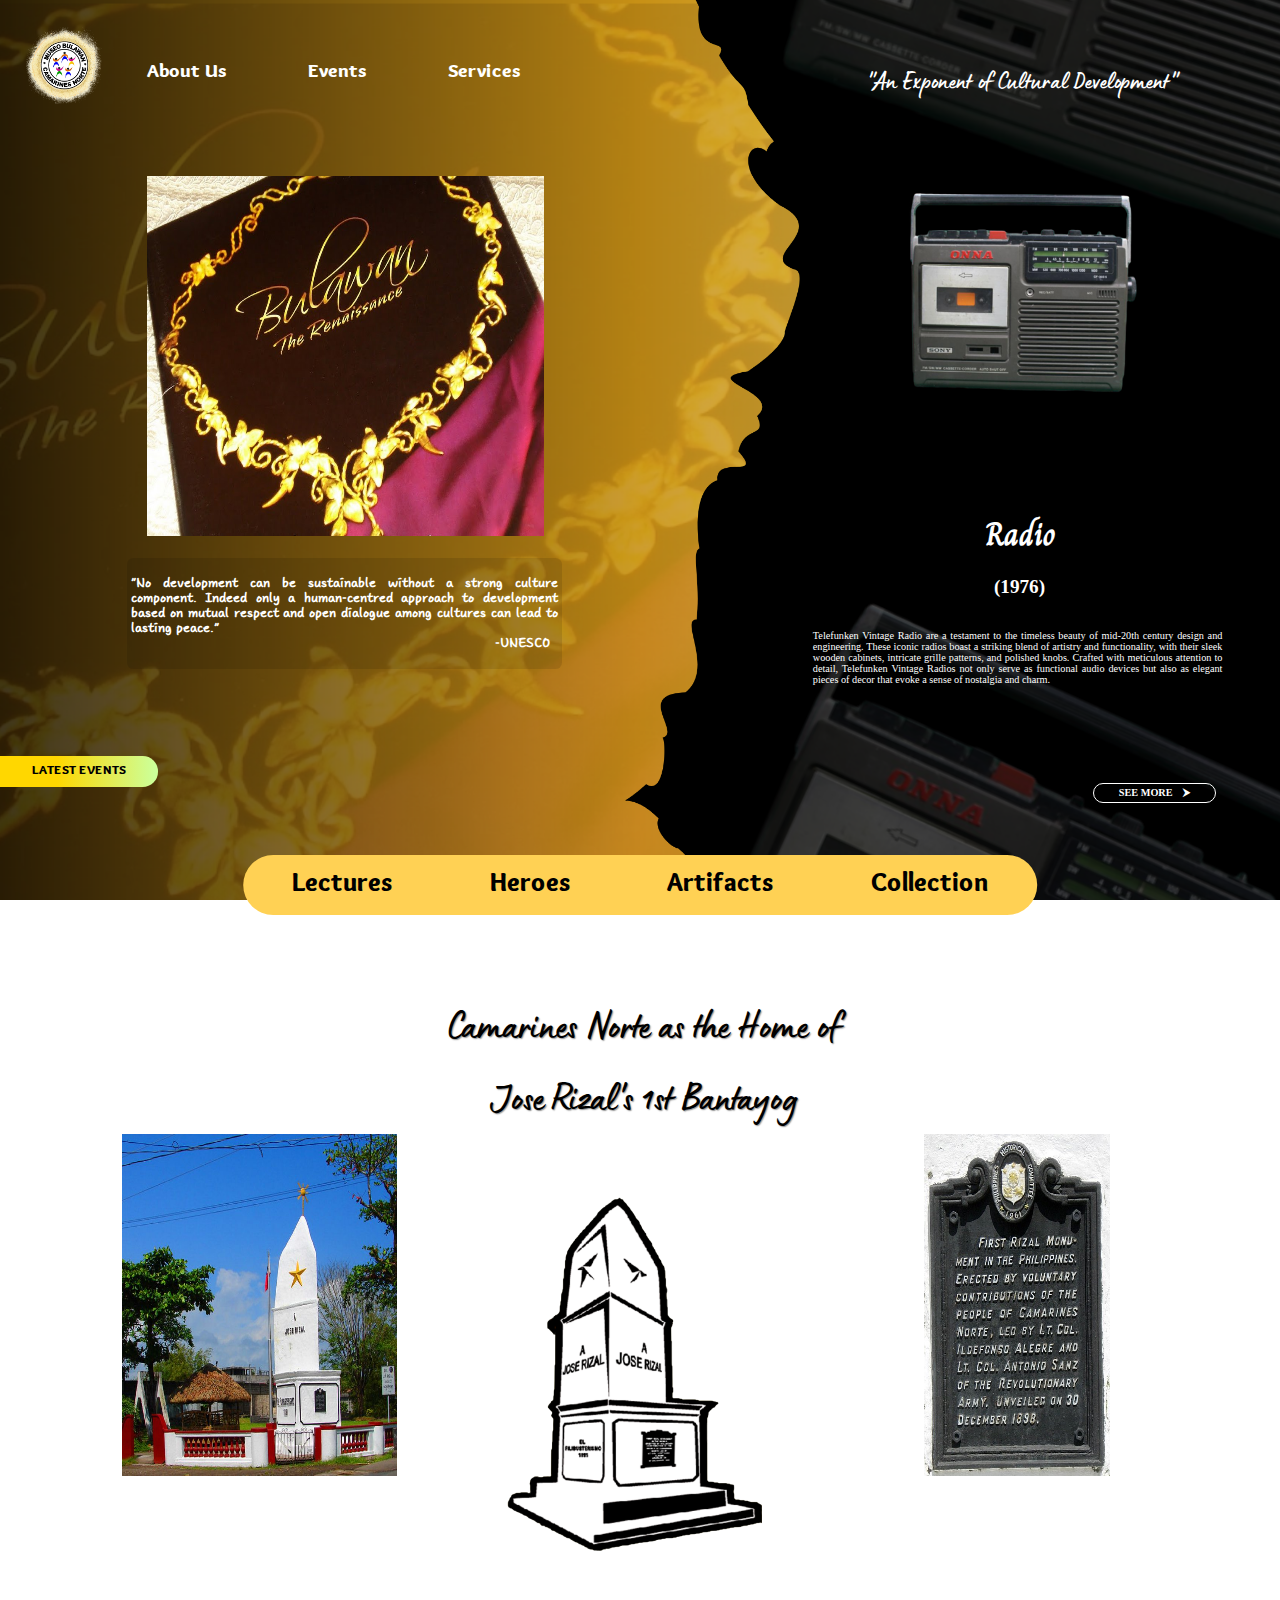
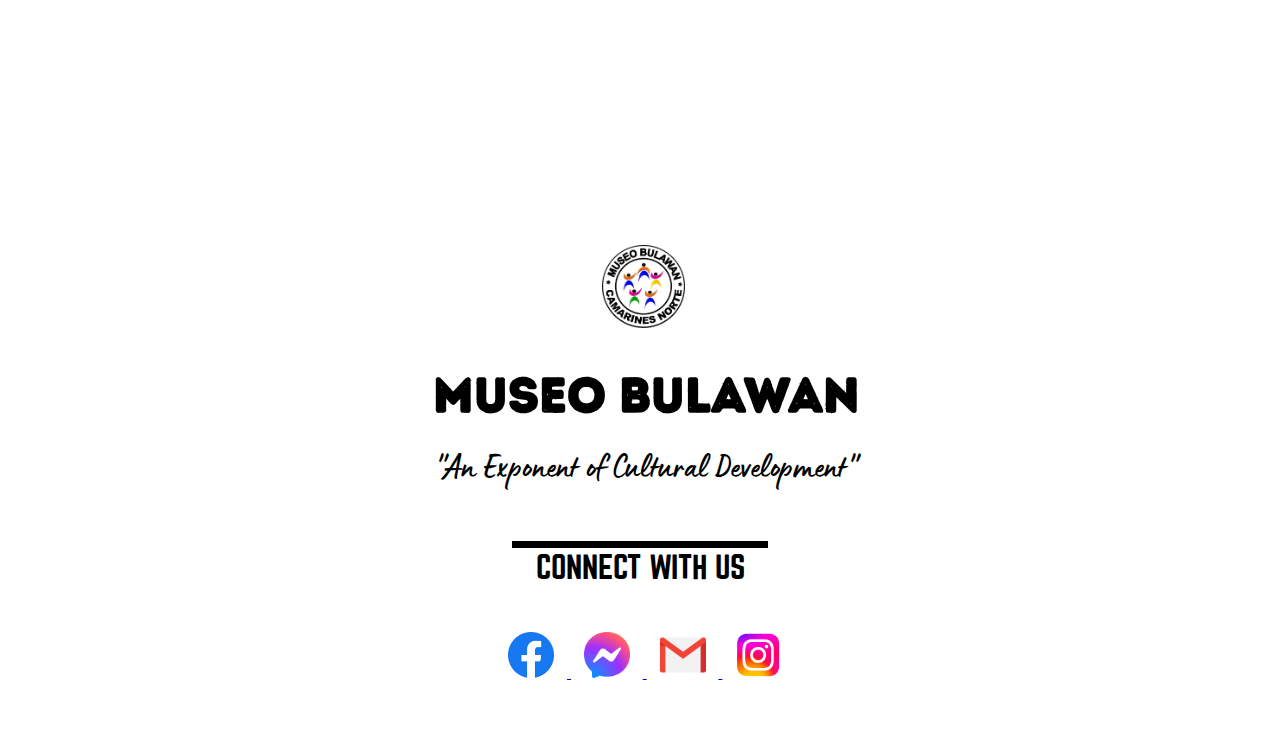
==== index.html @ 826f44f5 "fix purposes" ====
<!DOCTYPE html>
<html>
<head>
	<title>Museo Bulawan Official</title>
	<link rel="icon" href="Images/Logo 1.png">
    <link rel="stylesheet" type="text/css" href="Index.css">
	<meta name="viewport" content="width=device-width, initial-scale=1.0">
</head>
<body>

	<div class="section landing_sec" style="background-image: url('')">
		<img class="logo" src="Images/Logo 2.png" onclick="buttonClicked()" alt="Museo Bulawan Logo">
		
		<script>
			var clickCount = 0;
			function buttonClicked() {
				clickCount++;
				if (clickCount === 8) {
					window.location.href = "Signin.html";
				}
			}
		</script>
        
        <div class="nav1">
            <a class="nav1_btn" href="About.html">About Us</a>
            <a class="nav1_btn" href="Events.html">Events</a>
            <a class="nav1_btn" href="Services.html">Services</a>
        </div>

		<div class="slideshow">
			<img src="Images/Bulawan 1.jpg" class="active" />
			<img src="Images/Bulawan 2.png" />
		</div>
		
		<script>
			var slideIndex = 0;
			showSlides();
			function showSlides() {
				var slides = document.getElementsByClassName("slideshow")[0].getElementsByTagName("img");
				for (var i = 0; i < slides.length; i++) {
					slides[i].classList.remove("active");
				}
				slideIndex++;
				if (slideIndex > slides.length) {
					slideIndex = 1;
				}
				slides[slideIndex-1].classList.add("active");
				setTimeout(showSlides, 4000); 
			}
		</script>
		
		<div class="text-container">
			<p class="text"><b>"No development can be sustainable without a strong culture component. Indeed only a human-centred approach to development based on mutual respect and open dialogue among cultures can lead to lasting peace." <br>
				&nbsp;&nbsp;&nbsp;&nbsp;&nbsp;&nbsp;&nbsp;&nbsp;&nbsp;&nbsp;&nbsp;&nbsp;&nbsp;&nbsp;&nbsp;&nbsp;&nbsp;&nbsp;&nbsp;&nbsp;&nbsp;&nbsp;&nbsp;&nbsp;&nbsp;&nbsp;&nbsp;&nbsp;&nbsp;&nbsp;&nbsp;&nbsp;&nbsp;&nbsp;&nbsp;&nbsp;
				&nbsp;&nbsp;&nbsp;&nbsp;&nbsp;&nbsp;&nbsp;&nbsp;&nbsp;&nbsp;&nbsp;&nbsp;&nbsp;&nbsp;&nbsp;&nbsp;&nbsp;&nbsp;&nbsp;&nbsp;&nbsp;&nbsp;&nbsp;&nbsp;&nbsp;&nbsp;&nbsp;&nbsp;&nbsp;&nbsp;&nbsp;&nbsp;&nbsp;&nbsp;&nbsp;&nbsp;
				&nbsp;&nbsp;&nbsp;&nbsp;&nbsp;&nbsp;&nbsp;&nbsp;&nbsp;&nbsp;&nbsp;&nbsp;&nbsp;&nbsp;&nbsp;&nbsp;&nbsp;-UNESCO</b></p>
		</div>

		<a href = "Events.html"><button class = "event_btn">LATEST EVENTS</button></a>

		<div class="nav2">
			<a href = "LAHC.html#lectures_sec"><button class = "nav2_btn">Lectures</button></a>
			<a href = "LAHC.html#heroes1_sec"><button class = "nav2_btn">Heroes</button></a>
			<a href = "LAHC.html#artifacts1_sec"><button class = "nav2_btn">Artifacts</button></a>
			<a href = "LAHC.html#collections1_sec"><button class = "nav2_btn">Collection</button></a>
		</div>


		<div class="tagline">"An Exponent of Cultural Development"</div>

		<div class="image-container">
			<img class="artifacts" id="random-image" src="" alt="">
			<div class="title" id="image-title"></div>
			<div class="date" id="image-date"></div>
			<div class="description" id="image-description"></div>
			<a class="button" id="image-button" href=""><b>SEE MORE &nbsp;&nbsp;&nbsp;⮞</b></a>
		</div>
		  
		<script>
			var images = [
				{
				src: "Artifacts/Iron.png",
				url: "Backgrounds/IronBG.png",
				mobileUrl: "Mobile/IronBG.png",
				title: "Iron",
				date: "(1870)",
				description: "The invention of the Charcoal iron took place during the 15th century in response to the demand for well-pressed clothing. Initially, these irons were constructed using metal materials such as cast iron or iron. They featured a singular structure with a hinged lid at the back, allowing for easy opening and closing. To generate the required heat for ironing, these irons were placed in hot coals. Additionally, a wooden handle was affixed to the top of the lid, serving as a protective measure to prevent burns while handling the iron during the ironing process."
			},
				{
				src: "Artifacts/Radio.png",
				url: "Backgrounds/RadioBG.png",
				mobileUrl: "Mobile/RadioBG.png",
				title: "Radio",
				date: "(1976)",
				description: "Telefunken Vintage Radio are a testament to the timeless beauty of mid-20th century design and engineering. These iconic radios boast a striking blend of artistry and functionality, with their sleek wooden cabinets, intricate grille patterns, and polished knobs. Crafted with meticulous attention to detail, Telefunken Vintage Radios not only serve as functional audio devices but also as elegant pieces of decor that evoke a sense of nostalgia and charm."
			},
			{
				src: "Artifacts/Teapot.png",
				url: "Backgrounds/TeapotBG.png",
				mobileUrl: "Mobile/TeapotBG.png",
				title: "Teapot",
				date: "(1880's)",
				description: "The personalized antique hand-painted teapot is a true work of art, showcasing intricate and delicate brushstrokes that make it one-of-a-kind. Crafted with precision and care, every detail on the teapot is meticulously hand-painted, adding a touch of elegance and uniqueness. With its personalized design, this teapot serves as a cherished heirloom, a beautiful centerpiece for any tea-time gathering, and a reminder of the artistic craftsmanship of the past."
			},
			{
				src: "Artifacts/Choco.png",
				url: "Backgrounds/ChocoBG.png",
				mobileUrl: "Mobile/ChocoBG.png",
				title: "Choco Coaster",
				date: "(1920's)",
				description: "The antique chocolate coaster resembles a traditional kettle with its distinctive design. Crafted with exquisite attention to detail, this pot showcases a charming combination of elegance and functionality. Made from durable materials, it features a long handle for easy maneuverability and a spout for precise pouring, allowing chocolatiers of the past to coat confections with a smooth, velvety layer of chocolate."
			}
			];
			function setBackgroundImage() {
				var randomIndex = Math.floor(Math.random() * images.length);
				var image = document.getElementById("random-image");
				image.src = images[randomIndex].src;
				image.alt = images[randomIndex].title;
				var title = document.getElementById("image-title");
				title.textContent = images[randomIndex].title;
				var date = document.getElementById("image-date");
				date.textContent = images[randomIndex].date;
				var description = document.getElementById("image-description");
				description.textContent = images[randomIndex].description;
				var button = document.getElementById("image-button");
				button.href = "lahc.html#artifacts1_sec";

				var url = document.querySelector(".landing_sec");
				if (window.innerWidth <= 391) { 
					url.style.backgroundImage = "url(" + images[randomIndex].mobileUrl + ")";
				} else {
					url.style.backgroundImage = "url(" + images[randomIndex].url + ")";
				}
			}
			setBackgroundImage();
			window.addEventListener("resize", setBackgroundImage);
		</script>
	</div>

	<div class="section bantayog_sec">

		<div class="bantayog_title">Camarines Norte as the Home of<br>Jose Rizal's 1st Bantayog</div>
		<img class="first_bantayog_pic" src="Images/First Bantayog.png" alt="First Bantayog" >
		<img class = "first_bantayog1" src="Images/Bantayog 1.jpg" alt="First Bantayog" onclick="toggleFullScreen(this);" style = "cursor: pointer;">
		<p class = "bantayog_txt">The significance of the Bantayog extends beyond its artistic representation. It serves as a historical marker, reminding both locals and visitors of Rizal's visit to Camarines Norte and the influence he had in igniting the spirit of independence among the people. The Bantayog has become a cherished landmark and a site for gatherings and ceremonies that commemorate Rizal's contributions to the nation.</p>
		<a class="see_more_btn" id="image-button" href="Bantayog.html"><b>SEE MORE &nbsp;&nbsp;&nbsp;⮞</b></a>
		<img class = "first_bantayog2" src="Images/Bantayog 2.jpg" alt="First Bantayog" onclick="toggleFullScreen(this);" style = "cursor: pointer;">
		<p class = "bantayog_txt2">As the first Bantayog of Jose Rizal in Camarines Norte, this monument stands as a testament to the province's deep respect and admiration for the national hero. It represents the enduring legacy of Rizal's teachings, inspiring future generations to uphold the values of freedom, justice, and love for country.</p>
		<a class="see_more_btn2" id="image-button" href="Bantayog.html"><b>SEE MORE &nbsp;&nbsp;&nbsp;⮞</b></a>
	
	</div>

	<div class="section footer_sec">

		<img class = "bulawan_logo" src="Images/Logo 1.png" alt="Museo Bulawan Logo">
		<p class = "bulawan_title"><b>MUSEO BULAWAN</b></p>
		<p class = "bulawan_tagline">"An Exponent of Cultural Development"</p>
		<p class = "connect">CONNECT WITH US</p>

		<div class="contacts">
            <a href="https://www.facebook.com/museobulawancn" target="_blank">
                <img src="Contacts/Facebook.png" alt="Facebook">
            </a>
            <a href="https://m.me/museobulawancn" target="_blank">
                <img src="Contacts/Messenger.png" alt="Messenger">
            </a>
            <a href="https://mail.google.com/mail/?view=cm&to=bulawanmuseo@gmail.com&su=New%20Message" target="_blank">
                <img src="Contacts/Gmail.png" alt="Gmail" title="Open Gmail">
            </a>
            <a href="https://instagram.com/museobulawan?igshid=YmMyMTA2M2Y=" target="_blank">
                <img src="Contacts/Instagram.png" alt="Instagram">
            </a>
        </div>
	</div>

	<script>
		function toggleFullScreen(img) {
			if (!document.fullscreenElement) {
				img.requestFullscreen();
			} else {
				document.exitFullscreen();
			}
		}
	</script>
</body>
</html>
---- Index.css ----
@font-face {
    font-family: "Sukar Black";
    src: url("Fonts/Sukar black.ttf");
    }

@font-face {
    font-family: "Core Narae Pro";
    src: url("Fonts/Core narae Pro.ttf");
    }

@font-face {
    font-family: "Lumios Marker";
    src: url("Fonts/Lumios Marker.otf");
    }

@font-face {
    font-family: "Charm";
    src: url("Fonts/Charm.ttf");
    }

@font-face {
    font-family: "Intro Rust";
    src: url("Fonts/Intro Rust.otf");
    }

@font-face {
    font-family: "Norwester";
    src: url("Fonts/Norwester.otf");
    }

body {
    margin: 0;
    padding: 0;
    }

.section {
    height: 100vh;
    width: 100%;
    background-size: cover;
    background-position: center;
    background-repeat: no-repeat;
    }

.logo {
    position:absolute;
    top: 3vh;
    left: 2vw;
    height: auto;
    width:6vw;
    }

.nav1 {
    position: absolute;
    top: 6.5vh;
    left: 8.5vw;
    align-items: center;
    }

.nav1_btn {
    font-family: "Sukar Black";
    font-size: 1.5vw;
    padding: 0em 2em;
    color:white;
    cursor: pointer;
    text-decoration: none;
    transition: font-size 0.3s ease-in-out;
    }

.nav1_btn:hover {
    font-size: 1.7vw;
    border-radius: 5vw;
    background-color: rgba(0, 0, 0, 0.1);
    }

.slideshow {
    position: absolute;
    top: 19.5vh;
    left: 11.5vw;
    height: 40vh; 
    width: 31vw;
}

.slideshow img {
    position: absolute;
    top: 0;
    left: 0;
    height: 100%;
    width: 100%;
    opacity: 0;
    transition: opacity 1s ease-in-out;
}

.slideshow img.active {
    opacity: 1;
}

.text-container {
    position: absolute; 
    top:62vh;
    left: 9.9vw; 
    width: 34vw; 
    border-radius: 0.5vw;
    background-color: rgba(0, 0, 0, 0.1); 
    }
    
.text {
    font-family: "Core Narae Pro";
    font-size: 1.05vw; 
    color: white;
    text-align: justify;
    padding-left: 0.3em; 
    padding-top: 0.3em;
    padding-right: 0.3em;
    padding-bottom: 0.4em;
}

.event_btn {
    position: absolute;
    top:84vh;
    text-align: center;
    text-decoration: none;
    display: inline-block;
    font-family: "Sukar Black";
    font-size: 1vw;
    color: black;
    border: none;
    padding: 0.5em 2.5em;
    cursor: pointer;
    border-top-right-radius: 1.2vw;
    border-bottom-right-radius: 1.2vw;
    transition: font-size 0.3s ease-in-out;
    background: linear-gradient(to left, #ccff99 2%, #ffd700 64%);
}

.event_btn:hover{
    font-size: 1.2vw;
}

.nav2 {
    position: absolute;
    top: 95vh;
    left: 50vw;
    width: 62vw;
    border-radius: 2.4vw;
    display: flex;
    justify-content: space-around;
    align-items: center;
    transform: translateX(-50%);
    padding: 0.5em 0em;
    background-color: #ffd154;
}

.nav2_btn {
    font-size: 2vw;
    font-weight: bold;
    font-family: "Sukar Black";
    color: black;
    border: none;
    padding: 0.2em 1em;
    cursor: pointer;
    transition: font-size 0.3s ease-in-out;
    background-color: transparent;
}

.nav2_btn:hover {
    font-size: 2.2vw;
    border-radius: 3vw;
    background-color: rgba(0, 0, 0, 0.2);
}


.tagline {
    position: absolute;
    top: 7vh;
    right: 8vw;
    font-family: "Lumios Marker";
    font-size: 2vw;
    color:white;
}

.artifacts {
    position: absolute;
    top:18vh;
    right: 6.4vw;
    width: 28vw;
    height: auto;
    animation: float 3s ease-in-out infinite;
  }
  
.image-container {
    position: relative;
  }
  
.image-container .title {
    position: absolute;
    top:56.5vh;
    right: 8.6vw;
    width:23.5vw;
    font-size: 2.5vw;
    font-weight: bold;
    font-family: "Charm";
    text-align: center;
    color:white;
  }


.image-container .date {
    position: absolute;
    top:64vh;
    right:8.6vw;
    width:23.5vw;
    text-align: center;
    font-size: 1.5vw;
    font-weight: bold;
    font-family: "Century Gothic";
    color:white;
    }
  
.image-container .description {
    position: absolute;
    top:70vh;
    right:4.5vw;
    width:32vw;
    text-align: justify;
    font-size: 0.8vw;
    font-family: "Century Gothic";
    color:white;
  }
  
.image-container .button {
    position: absolute;
    top:87vh;
    right:5vw;
    width:9vw;
    padding: 0.3em;
    border: 0.12vw solid white;
    text-align: center;
    text-decoration: none;
    display: inline-block;
    color: white;
    border-radius: 1vw;
    font-family: "Century Gothic";
    font-size: 0.8vw;
    transition: font-size 0.3s ease-in-out;
    background-color: transparent;
  }

  .image-container .button:hover {
    font-size: 1vw;
}
  
@keyframes float {
    0% {
      transform: translateY(0);
    }
    50% {
      transform: translateY(-20px);
    }
    100% {
      transform: translateY(0);
    }
  }

/*[base64]*/
.bantayog_sec {
    background-image: url('Backgrounds/BantayogBG.png');
    }

.bantayog_title {
    position: absolute;
    top: 110vh;
    left: 35vw;
    text-shadow: 0.1vw 0.1vw 0.1vw #00000070;
    line-height: 8vh;
    color:black;
    font-family: "Lumios Marker";
    text-align: center;
    font-size: 3.2vw;
}

.first_bantayog_pic {
    position: absolute;
    top: 133vh;
    left: 39.5vw;
    height: auto;
    width: 20vw;
    animation: float 3s ease-in-out infinite;
}

.first_bantayog1 {
    position: absolute;
    top: 126vh;
    left: 9.5vw;
    height: 38vh; 
    width: 21.5vw;
}

.bantayog_txt {
    position: absolute;
    top:165vh;
    left:7.4vw;
    width:26vw;
    font-size: 0.8vw;
    font-family: "Century Gothic";
    text-align: justify;
    color:white;
  }

.see_more_btn {
    position: absolute;
    top:183vh;
    left:23.6vw;
    width:9vw;
    padding: 0.3em;
    text-align: center;
    text-decoration: none;
    display: inline-block;
    border: 0.12vw solid white;
    color: white;
    border-radius: 1vw;
    font-family: "Century Gothic";
    font-size: 0.8vw;
    transition: font-size 0.3s ease-in-out;
    background-color: transparent;
  }


.first_bantayog2 {
    position: absolute;
    top: 126vh;
    right: 13.3vw;
    height: 38vh; 
    width: 14.5vw;
}

.bantayog_txt2 {
    position: absolute;
    top:165vh;
    right:7.4vw;
    width:26vw;
    text-align: justify;
    font-size: 0.8vw;
    font-family: "Century Gothic";
    color:white;
  }

.see_more_btn2 {
    position: absolute;
    top:183vh;
    right:7.4vw;
    width:9vw;
    padding: 0.3em;
    text-align: center;
    text-decoration: none;
    display: inline-block;
    border: 0.12vw solid white;
    color: white;
    border-radius: 1vw;
    font-family: "Century Gothic";
    font-size: 0.8vw;
    transition: font-size 0.3s ease-in-out;
    background-color: transparent;
  }

.see_more_btn:hover, .see_more_btn2:hover {
font-size: 1vw;
}
    
/*[base64]*/
.footer_sec {
    height: 60vh;
    background-image: url('Backgrounds/FooterBG.png');
    }

.bulawan_logo {
    position: absolute;
    top: 205vh;
    left: 47vw;
    height: auto; 
    width: 6.5vw;
}

.bulawan_title {
    position: absolute;
    top:213vh;
    left:32vw;
    width:37vw;
    text-align: center;
    font-size: 3.8vw;
    font-family: "Intro Rust";
    color:black;
  }

.bulawan_tagline {
    position: absolute;
    font-size: 2.7vw;
    top:223vh;
    width:37vw;
    left:32vw;
    font-family: "Lumios Marker";
    text-align: center;
    color:black;
  }

.connect {
    position: absolute;
    top:234.5vh;
    left:40vw;
    width:20vw;
    border: none;
    border-top: 0.8vh solid black;
    text-align: center;
    font-size: 2.4vw;
    font-family: "Norwester";
    color:black;
  }

.contacts {
    position: absolute;
    top:248vh;
    left:38.7vw;
}
.contacts img {
    width: 3.6vw;
    margin: 0 1vw;
    cursor: pointer;
    transition: width 0.3s ease-in-out;
}

.contacts img:hover {
    width: 4vw;
}

/*[base64]*/
/*[base64]*/
/*[base64]*/
/*[base64]*/
/*[base64]*/
/*[base64]*/
@media only screen and (max-width: 391px) {
    .logo {
        position:absolute;
        top: 3vh;
        left: 5vw;
        height: auto;
        width:15vw;
        }

    .nav1 {
        position: absolute;
        top:5.4vh;
        left: 21vw;
        align-items: center;
        }
    
    .nav1_btn {
        font-family: "Sukar Black";
        font-size: 3.5vw;
        padding: 0em 1em;
        color:white;
        cursor: pointer;
        text-decoration: none;
        transition: font-size 0.3s ease-in-out;
        }
    
    .nav1_btn:hover {
        font-size: 3.7vw;
        border-radius: 5vw;
        background-color: rgba(0, 0, 0, 0.1);
        }
  
    .slideshow {
        position: absolute;
        top: 13vh;
        left: 11.5vw;
        height: 25vh; 
        width: 77vw;
    }

    .slideshow img {
        position: absolute;
        top: 0;
        left: 0;
        height: 100%;
        width: 100%;
        opacity: 0;
        transition: opacity 1s ease-in-out;
    }

    .slideshow img.active {
        opacity: 1;
    }

    .text-container {
        position: absolute; 
        top:39vh;
        left: 11vw; 
        width: 78vw; 
        border-radius: 0.5vw;
        background-color: rgba(0, 0, 0, 0.1); 
        }
        
    .text {
        font-family: "Core Narae Pro";
        font-size: 2.4vw; 
        color: white;
        text-align: justify;
        padding-left: 0.3em; 
        padding-top: 0.3em;
        padding-right: 0.3em;
        padding-bottom: 0.4em;
    }

    .event_btn {
        position: absolute;
        top:49vh;
        text-align: center;
        text-decoration: none;
        display: inline-block;
        font-family: "Sukar Black";
        font-size: 2.8vw;
        color: black;
        border: none;
        padding: 0.5em 2.5em;
        cursor: pointer;
        border-top-right-radius: 1.2vw;
        border-bottom-right-radius: 1.2vw;
        transition: font-size 0.3s ease-in-out;
        background: linear-gradient(to left, #ccff99 2%, #ffd700 64%);
    }

    .event_btn:hover{
        font-size: 3vw;
    }

    .nav2 {
        position: absolute;
        top: 98vh;
        left: 50vw;
        width: 90vw;
        border-radius: 2.4vw;
        display: flex;
        justify-content: space-around;
        align-items: center;
        transform: translateX(-50%);
        padding: 0.5em 0em;
        background-color: #ffd154;
    }

    .nav2_btn {
        font-size: 3.8vw;
        font-weight: bold;
        font-family: "Sukar Black";
        color: black;
        border: none;
        padding: 0.2em 1em;
        cursor: pointer;
        transition: font-size 0.3s ease-in-out;
        background-color: transparent;
    }

    .nav2_btn:hover {
        font-size: 4vw;
        border-radius: 3vw;
        background-color: rgba(0, 0, 0, 0.2);
    }


    .tagline {
        position: absolute;
        top: 55vh;
        right: 22vw;
        font-family: "Lumios Marker";
        font-size: 4.5vw;
        color:white;
    }

    .artifacts {
        position: absolute;
        top:60.5vh;
        right: 20vw;
        width: 60vw;
        height: auto;
        animation: float 3s ease-in-out infinite;
    }
    
    .image-container {
        position: relative;
    }
    
    .image-container .title {
        position: absolute;
        top:80vh;
        right: 38vw;
        width:23.5vw;
        font-size: 4vw;
        font-weight: bold;
        font-family: "Charm";
        text-align: center;
        color:white;
    }


    .image-container .date {
        position: absolute;
        top:82.8vh;
        right:38vw;
        width:23.5vw;
        text-align: center;
        font-size: 2.8vw;
        font-weight: bold;
        font-family: "Century Gothic";
        color:white;
        }
    
    .image-container .description {
        position: absolute;
        top:85vh;
        right:11vw;
        width:78vw;
        text-align: justify;
        font-size: 2.3vw;
        font-family: "Century Gothic";
        color:white;
    }
    
    .image-container .button {
        position: absolute;
        top:70vh;
        right:7vw;
        width:16vw;
        padding: 0.3em;
        border: 0.12vw solid white;
        text-align: center;
        text-decoration: none;
        display: inline-block;
        color: white;
        border-radius: 1vw;
        font-family: "Century Gothic";
        font-size: 1.8vw;
        transition: font-size 0.3s ease-in-out;
        background-color: transparent;
    }

    .image-container .button:hover {
        font-size: 2vw;
    }
    
    @keyframes float {
        0% {
        transform: translateY(0);
        }
        50% {
        transform: translateY(-20px);
        }
        100% {
        transform: translateY(0);
        }
    }

    /*[base64]*/
    .bantayog_sec {
        background-image: url('Mobile/BantayogBG.png');
        }

    .bantayog_title {
        position: absolute;
        top: 107vh;
        left: 18vw;
        text-shadow: 0.1vw 0.1vw 0.1vw #00000070;
        line-height: 3vh;
        color:white;
        font-family: "Lumios Marker";
        text-align: center;
        font-size: 6.2vw;
    }

    .first_bantayog_pic {
        position: absolute;
        top: 117vh;
        left: 30vw;
        height: auto;
        width: 42vw;
        animation: float 3s ease-in-out infinite;
    }

    .first_bantayog1 {
        position: absolute;
        top: 151vh;
        left: 7.8vw;
        height: 23vh; 
        width: 38vw;
    }

    .bantayog_txt {
        position: absolute;
        top:154vh;
        left:49vw;
        width:44vw;
        font-size: 2.2vw;
        font-family: "Century Gothic";
        text-align: justify;
        color:black;
    }

    .see_more_btn {
        position: absolute;
        top:169vh;
        left:49vw;
        width:18vw;
        padding: 0.3em;
        text-align: center;
        text-decoration: none;
        display: inline-block;
        border: 0.12vw solid black;
        color: black;
        border-radius: 1vw;
        font-family: "Century Gothic";
        font-size: 2.2vw;
        transition: font-size 0.3s ease-in-out;
        background-color: transparent;
    }

    .first_bantayog2 {
        position: absolute;
        top: 175.5vh;
        left: 7.8vw;
        height: 23vh; 
        width: 38vw;
    }

    .bantayog_txt2 {
        position: absolute;
        top:180vh;
        left:49vw;
        width:44vw;
        font-size: 2.2vw;
        font-family: "Century Gothic";
        text-align: justify;
        color:black;
    }

    .see_more_btn2 {
        position: absolute;
        top:192vh;
        left:49vw;
        width:18vw;
        padding: 0.3em;
        text-align: center;
        text-decoration: none;
        display: inline-block;
        border: 0.12vw solid black;
        color: black;
        border-radius: 1vw;
        font-family: "Century Gothic";
        font-size: 2.2vw;
        transition: font-size 0.3s ease-in-out;
        background-color: transparent;
    }

    .see_more_btn:hover, .see_more_btn2:hover {
    font-size: 2.4vw;
    }
        
    /*[base64]*/
    .footer_sec {
        height: 20vh;
        background-image: url('Mobile/FooterBG.png');
        }

    .bulawan_logo {
        position: absolute;
        top: 201.4vh;
        left: 46vw;
        height: auto; 
        width: 10vw;
    }

    .bulawan_title {
        position: absolute;
        top:204.4vh;
        left:30vw;
        width:42vw;
        text-align: center;
        font-size: 4.5vw;
        font-family: "Intro Rust";
        color:black;
    }

    .bulawan_tagline {
        position: absolute;
        font-size: 3.7vw;
        top:206.9vh;
        width:48vw;
        left:27vw;
        font-family: "Lumios Marker";
        text-align: center;
        color:black;
    }

    .connect {
        position: absolute;
        top:210.4vh;
        left:38vw;
        width:25vw;
        border: none;
        border-top: 0.2vh solid black;
        text-align: center;
        font-size: 3.4vw;
        font-family: "Norwester";
        color:black;
    }

    .contacts {
        position: absolute;
        top:215.9vh;
        left:29vw;
    }
    .contacts img {
        width: 6vw;
        margin: 0 1.8vw;
        cursor: pointer;
        transition: width 0.3s ease-in-out;
    }

    .contacts img:hover {
        width: 4vw;
    }
}
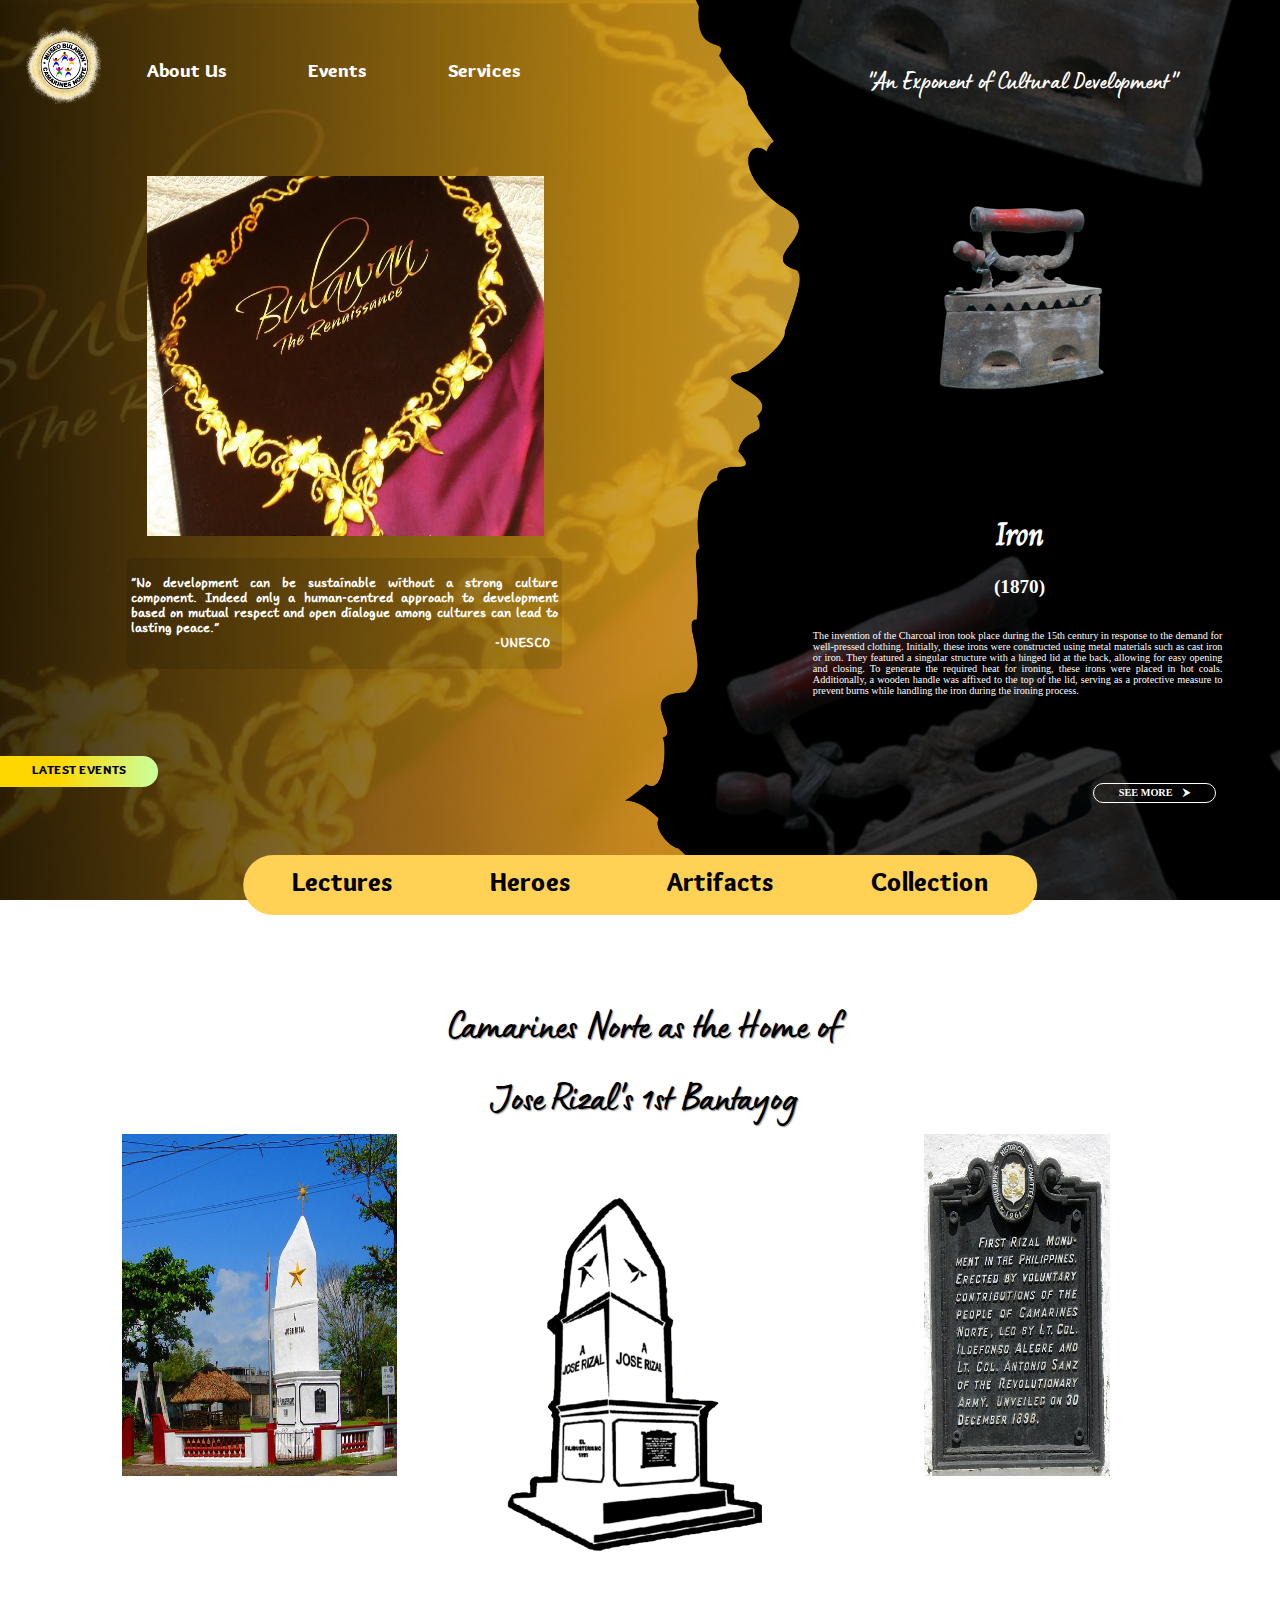
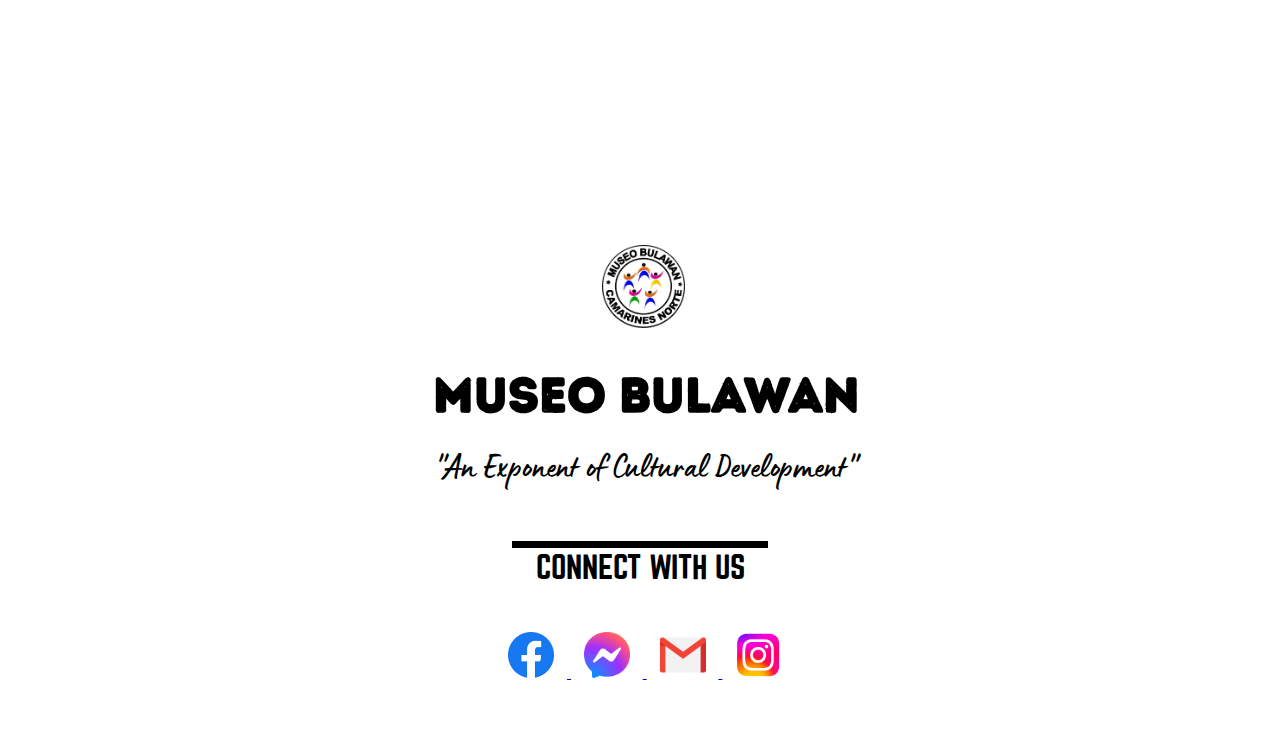
==== commit 74b4154a: "fixes" ====
--- a/index.html
+++ b/index.html
@@ -123,7 +123,7 @@
 				var description = document.getElementById("image-description");
 				description.textContent = images[randomIndex].description;
 				var button = document.getElementById("image-button");
-				button.href = "lahc.html#artifacts1_sec";
+				button.href = "LAHC.html#artifacts1_sec";
 
 				var url = document.querySelector(".landing_sec");
 				if (window.innerWidth <= 391) { 
